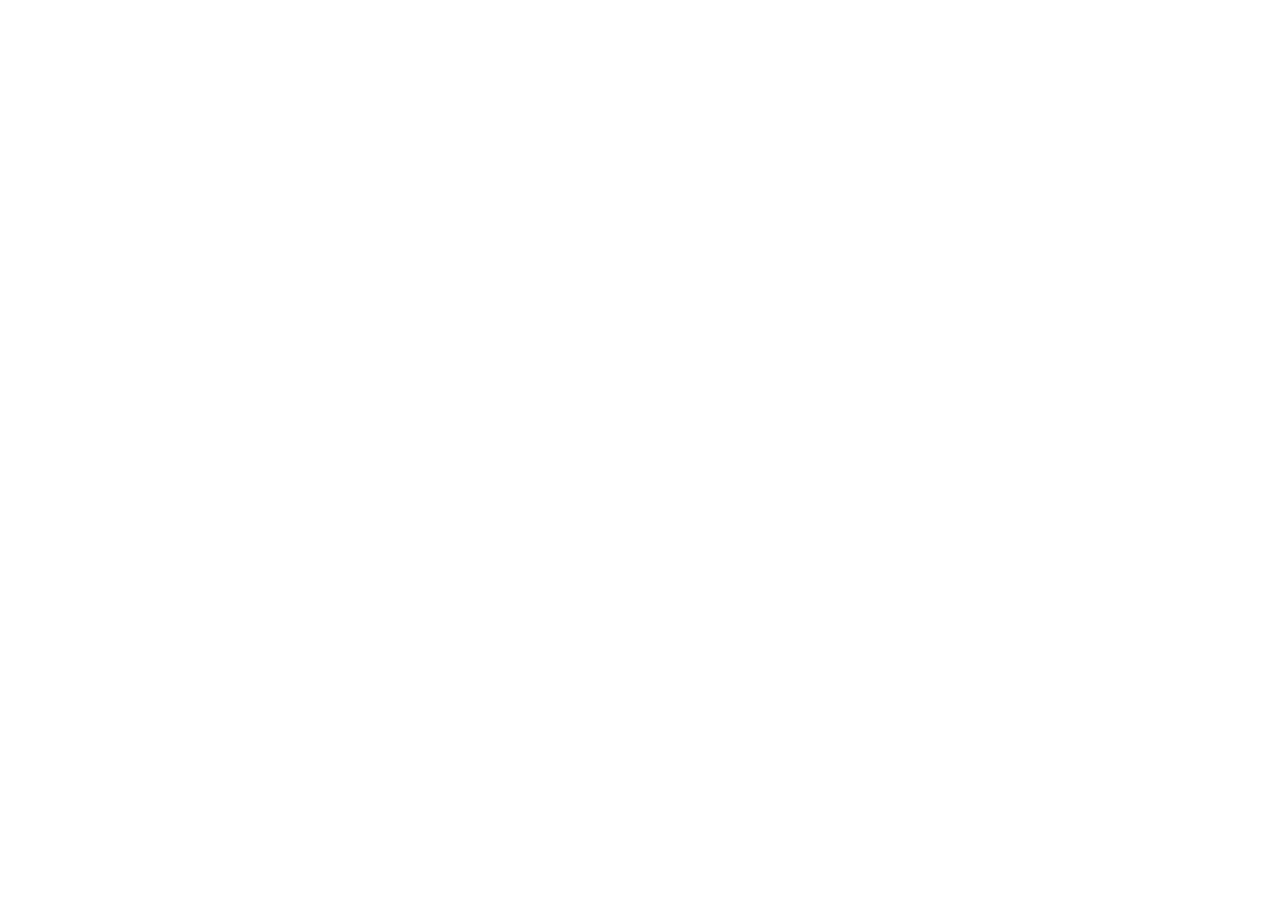
==== splash.html @ f38d88ed "added splash page html file" ====
<!doctype html>
<html lang="en">
	<head>
		<meta charset="UTF-8" />
		<meta name="viewport" content="width=device-width, initial-scale=1.0" />
		<title>Rock Paper Scissors</title>
		<link rel="stylesheet" href="style.css" />
		<script defer src="script.js"></script>
		<link rel="preconnect" href="https://fonts.googleapis.com" />
		<link rel="preconnect" href="https://fonts.gstatic.com" crossorigin />
		<link
			href="https://fonts.googleapis.com/css2?family=Jersey+10&display=swap"
			rel="stylesheet"
		/>
	</head>
	<body>
        
    </body>
</html>
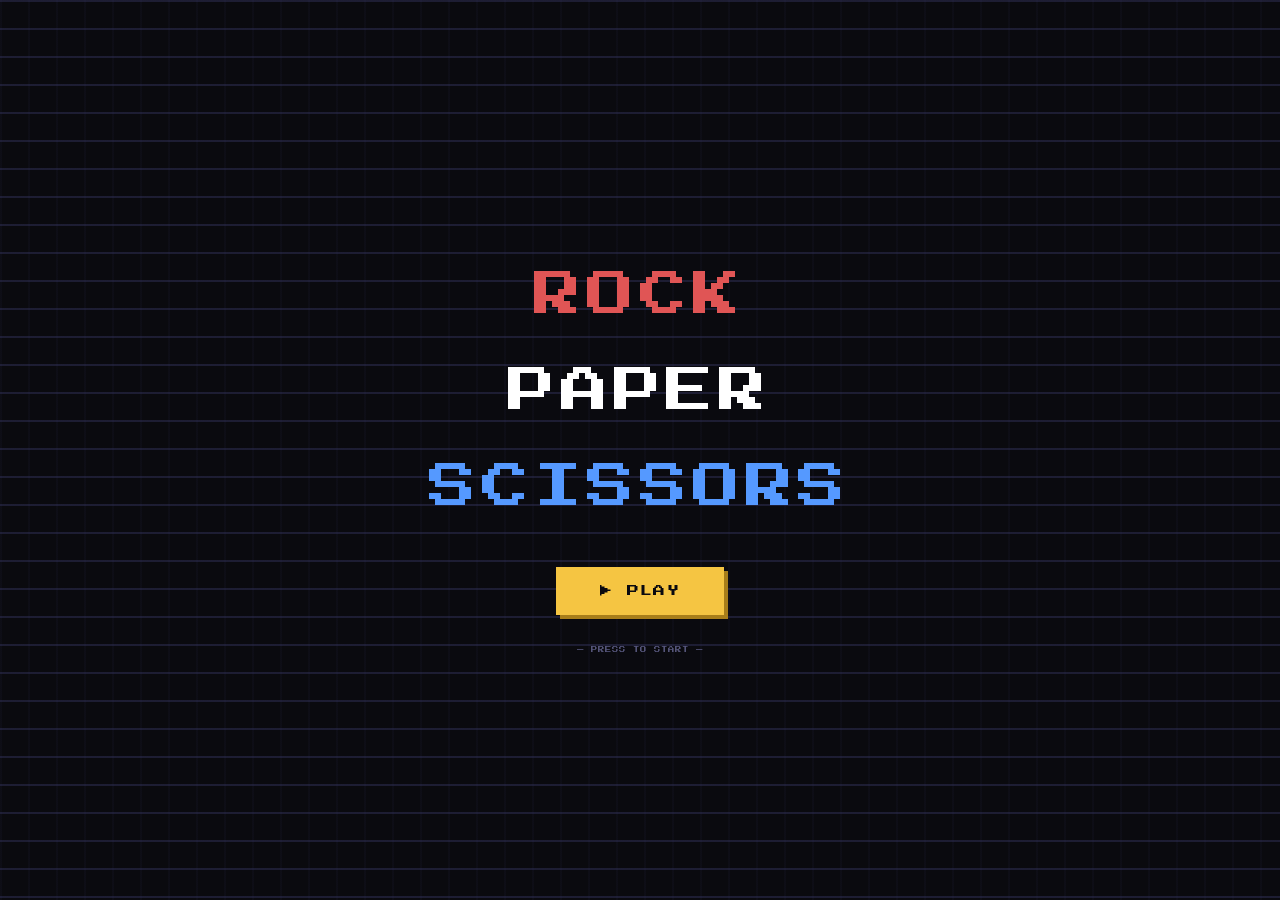
==== commit 772c1567: "splash page edited with internal html and js" ====
--- a/splash.html
+++ b/splash.html
@@ -1,19 +1,97 @@
-<!doctype html>
+<!DOCTYPE html>
 <html lang="en">
-	<head>
-		<meta charset="UTF-8" />
-		<meta name="viewport" content="width=device-width, initial-scale=1.0" />
-		<title>Rock Paper Scissors</title>
-		<link rel="stylesheet" href="style.css" />
-		<script defer src="script.js"></script>
-		<link rel="preconnect" href="https://fonts.googleapis.com" />
-		<link rel="preconnect" href="https://fonts.gstatic.com" crossorigin />
-		<link
-			href="https://fonts.googleapis.com/css2?family=Jersey+10&display=swap"
-			rel="stylesheet"
-		/>
-	</head>
-	<body>
-        
-    </body>
-</html>
+<head>
+  <meta charset="UTF-8"/>
+  <meta name="viewport" content="width=device-width, initial-scale=1.0"/>
+  <title>Rock Paper Scissors</title>
+  <link href="https://fonts.googleapis.com/css2?family=Press+Start+2P&display=swap" rel="stylesheet"/>
+  <style>
+    :root {
+      --bg:     #0a0a0f;
+      --yellow: #f5c542;
+      --red:    #e05555;
+      --green:  #55e065;
+      --blue:   #5599ff;
+      --dim:    #55557a;
+      --font:   'Press Start 2P', monospace;
+    }
+
+    * { box-sizing: border-box; margin: 0; padding: 0; }
+
+    body {
+      background: var(--bg);
+      font-family: var(--font);
+      height: 100vh;
+      display: flex;
+      flex-direction: column;
+      align-items: center;
+      justify-content: center;
+      gap: 32px;
+
+      background-image:
+        linear-gradient(rgba(58,58,106,.4) 2px, transparent 1px),
+        linear-gradient(90deg, rgba(58,58,106,.08) 2px, transparent 1px);
+      background-size: 28px 28px;
+    }
+
+    /* ── Title ── */
+    .title span {
+      display: block;
+      text-align: center;
+      font-size: clamp(1.6rem, 5vw, 3rem);
+      letter-spacing: .1em;
+      line-height: 2;
+    }
+    .title span:nth-child(1) { color: var(--red); }
+    .title span:nth-child(2) { color: white; }
+    .title span:nth-child(3) { color: var(--blue); }
+
+    /* ── Play button ── */
+    .play-btn {
+      font-family: var(--font);
+      font-size: .75rem;
+      color: #0a0a0f;
+      background: var(--yellow);
+      border: none;
+      padding: 18px 44px;
+      cursor: pointer;
+      letter-spacing: .12em;
+      box-shadow: 4px 4px 0 #a87e1a;
+      transition: transform .08s, box-shadow .08s;
+    }
+    .play-btn:hover  { transform: translate(-2px, -2px); box-shadow: 6px 6px 0 #a87e1a; }
+    .play-btn:active { transform: translate(2px, 2px);   box-shadow: 2px 2px 0 #a87e1a; }
+
+    /* ── Blinking hint ── */
+    .hint {
+      font-size: .4rem;
+      color: var(--dim);
+      letter-spacing: .15em;
+      animation: blink 1.1s step-end infinite;
+    }
+    @keyframes blink {
+      0%, 100% { opacity: 1; }
+      50%       { opacity: 0; }
+    }
+  </style>
+</head>
+<body>
+
+  <div class="title">
+    <span>ROCK</span>
+    <span>PAPER</span>
+    <span>SCISSORS</span>
+  </div>
+
+  <button class="play-btn" id="play-btn">&#9654; PLAY</button>
+
+  <p class="hint">— PRESS TO START —</p>
+
+  <script>
+    document.getElementById('play-btn').addEventListener('click', () => {
+      window.location.href = 'index.html';
+    });
+  </script>
+
+</body>
+</html>
